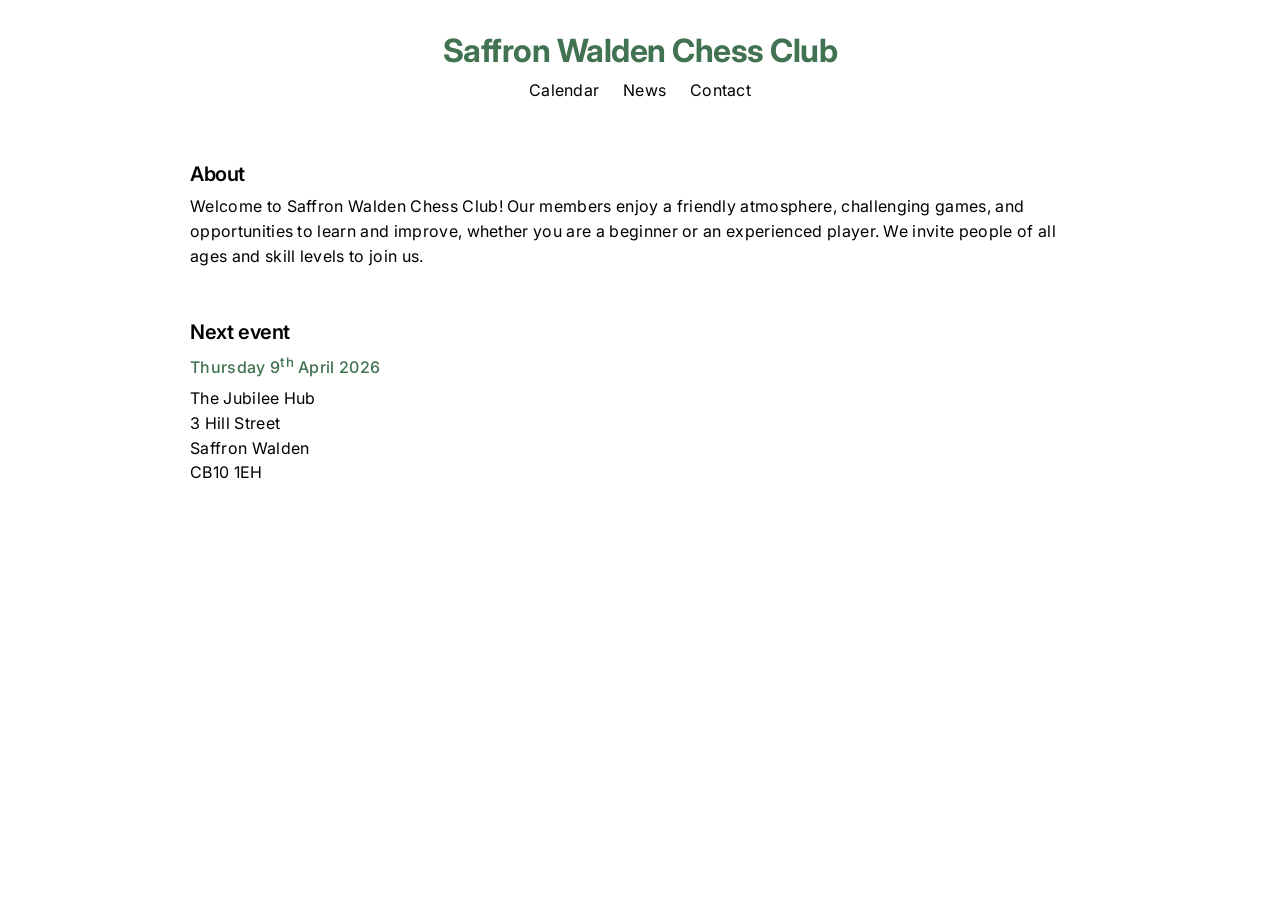
==== index.html @ 56b30ce4 "Add index.html and calendar.html" ====
<!DOCTYPE html>
<html lang="en">
<head>
<meta charset="UTF-8">
<meta name="viewport" content="width=device-width, initial-scale=1.0">
<title>Saffron Walden Chess Club</title>
<meta name="description" content="Saffron Walden Chess Club – Join us for friendly chess games, tournaments, and learning opportunities for all skill levels.">

<link href="https://fonts.googleapis.com/css2?family=Inter:wght@400;500;600;700&display=swap" rel="stylesheet">

<style>
:root {
  --grey-hover: #5c5c5c;
  --logotype-green: #417251;
}

/* Base styles */
body {
  font-family: 'Inter', system-ui, -apple-system, sans-serif;
  margin: 0;
  background-color: #fff;
  color: #000;
  line-height: 1.55;
  letter-spacing: 0.02em;
  font-size: 16px;
}

a { 
  color: inherit; 
  text-decoration: none; 
}

a:hover, a:focus {
  color: var(--grey-hover);
  text-decoration: underline;
  outline: none;
}

a:focus {
  outline: 2px solid var(--logotype-green);
  outline-offset: 2px;
}

/* Header */
header {
  padding: 2rem 2rem 1.5rem;
  background: #fff;
}

.header-inner {
  display: flex;
  flex-direction: column;
  align-items: center;
  gap: 0.5rem;
}

/* Logotype */
header h1 {
  font-size: 2rem;
  font-weight: 700;
  line-height: 1.2;
  color: var(--logotype-green);
  margin: 0;
  letter-spacing: -0.015em;
}

/* Navigation */
nav {
  display: flex;
  gap: 1.5rem;
}

nav a {
  font-weight: 400;
  font-size: 1rem;
  letter-spacing: 0.015em;
  transition: color 0.3s ease;
}

/* Sticky header on desktop */
@media (min-width: 601px) {
  header {
    position: sticky;
    top: 0;
    z-index: 1000;
  }
}

/* Main content */
main {
  max-width: 900px;
  margin: 2rem auto 3rem;
  padding: 0 2rem;
}

section {
  margin-bottom: 3rem;
}

/* Subheadings */
h2 {
  font-size: 1.25rem;
  font-weight: 600;
  letter-spacing: -0.02em;
  text-transform: lowercase;
  margin-top: 0;
  margin-bottom: 0.25rem;
}

h2::first-letter {
  text-transform: uppercase;
}

section p {
  margin-top: 0;
  margin-bottom: 1.2rem;
  font-weight: 400;
  font-size: 1rem;
  line-height: 1.55;
}

/* Event details grid */
.event-details {
  display: grid;
  grid-template-columns: 1fr 1fr;
  gap: 2rem;
  align-items: start;
}

.event-details iframe {
  width: 100%;
  height: 300px;
  border: 0;
  border-radius: 8px;
  display: block;
  margin: 0;
  vertical-align: top;
}

/* Event date link and address spacing */
.event-date {
  margin-bottom: 0.4rem;
}

.event-date a {
  color: var(--logotype-green);
  font-weight: 500; /* slightly heavier for visibility */
  text-decoration: none;
}

.event-date a:hover,
.event-date a:focus {
  text-decoration: underline;
}

.event-address {
  margin: 0;
}

/* Responsive adjustments */
@media (max-width: 600px) {
  header h1 { font-size: 1.5rem; }
  h2 { font-size: 1.1rem; }
  main { padding: 0 1rem; }
  .event-details {
    grid-template-columns: 1fr;
    gap: 1.5rem;
  }
  .event-details iframe {
    height: 200px;
  }
  header {
    padding: 1.5rem 1rem 1rem;
  }
}

html {
  scroll-behavior: smooth;
}
</style>
</head>
<body>

<header>
  <div class="header-inner">
    <h1><a href="#">Saffron Walden Chess Club</a></h1>
    <nav aria-label="Main navigation">
      <a href="#calendar">Calendar</a>
      <a href="#news">News</a>
      <a href="#contact">Contact</a>
    </nav>
  </div>
</header>

<main>
  <section id="about">
    <h2>About</h2>
    <p>Welcome to Saffron Walden Chess Club! Our members enjoy a friendly atmosphere, challenging games, and opportunities to learn and improve, whether you are a beginner or an experienced player. We invite people of all ages and skill levels to join us.</p>
  </section>

  <section id="calendar">
    <h2>Next event</h2>
    <div class="event-details">
      <div>
        <p class="event-date"><a href="#">Thursday 9<sup>th</sup> April 2026</a></p>
        <p class="event-address">
          The Jubilee Hub<br>
          3 Hill Street<br>
          Saffron Walden<br>
          CB10 1EH
        </p>
      </div>
      <div>
        <iframe
          src="https://www.google.com/maps?q=The+Jubilee+Hub,+3+Hill+Street,+Saffron+Walden&output=embed">
        </iframe>
      </div>
    </div>
  </section>
</main>

</body>
</html>
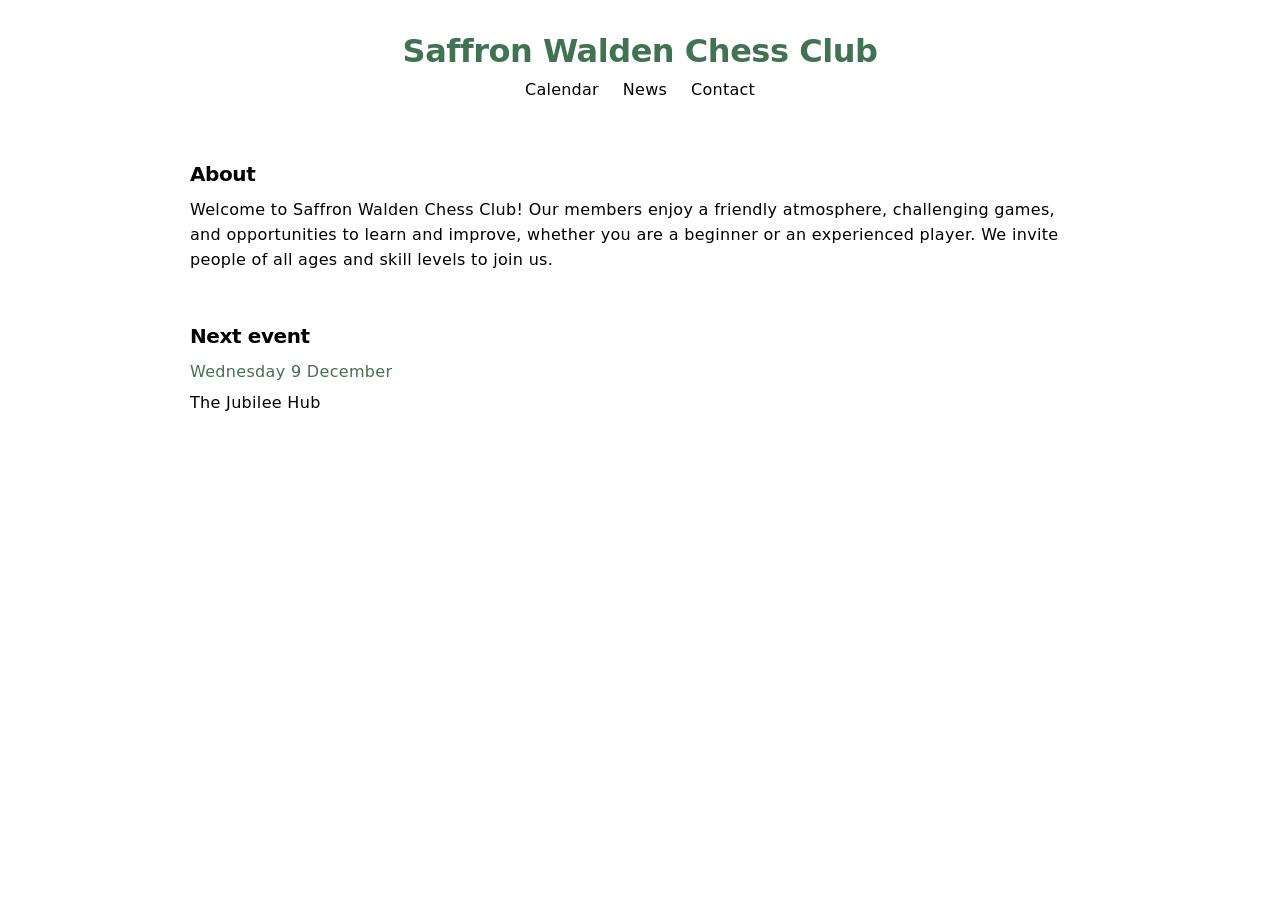
==== commit b803efef: "Refactor: manage content via text files, shared JS, new pages" ====
--- a/index.html
+++ b/index.html
@@ -4,219 +4,30 @@
 <meta charset="UTF-8">
 <meta name="viewport" content="width=device-width, initial-scale=1.0">
 <title>Saffron Walden Chess Club</title>
-<meta name="description" content="Saffron Walden Chess Club – Join us for friendly chess games, tournaments, and learning opportunities for all skill levels.">
 
-<link href="https://fonts.googleapis.com/css2?family=Inter:wght@400;500;600;700&display=swap" rel="stylesheet">
+<link rel="stylesheet" href="css/styles.css">
+<script defer src="js/main.js"></script>
+</head>
 
-<style>
-:root {
-  --grey-hover: #5c5c5c;
-  --logotype-green: #417251;
-}
-
-/* Base styles */
-body {
-  font-family: 'Inter', system-ui, -apple-system, sans-serif;
-  margin: 0;
-  background-color: #fff;
-  color: #000;
-  line-height: 1.55;
-  letter-spacing: 0.02em;
-  font-size: 16px;
-}
-
-a { 
-  color: inherit; 
-  text-decoration: none; 
-}
-
-a:hover, a:focus {
-  color: var(--grey-hover);
-  text-decoration: underline;
-  outline: none;
-}
-
-a:focus {
-  outline: 2px solid var(--logotype-green);
-  outline-offset: 2px;
-}
-
-/* Header */
-header {
-  padding: 2rem 2rem 1.5rem;
-  background: #fff;
-}
-
-.header-inner {
-  display: flex;
-  flex-direction: column;
-  align-items: center;
-  gap: 0.5rem;
-}
-
-/* Logotype */
-header h1 {
-  font-size: 2rem;
-  font-weight: 700;
-  line-height: 1.2;
-  color: var(--logotype-green);
-  margin: 0;
-  letter-spacing: -0.015em;
-}
-
-/* Navigation */
-nav {
-  display: flex;
-  gap: 1.5rem;
-}
-
-nav a {
-  font-weight: 400;
-  font-size: 1rem;
-  letter-spacing: 0.015em;
-  transition: color 0.3s ease;
-}
-
-/* Sticky header on desktop */
-@media (min-width: 601px) {
-  header {
-    position: sticky;
-    top: 0;
-    z-index: 1000;
-  }
-}
-
-/* Main content */
-main {
-  max-width: 900px;
-  margin: 2rem auto 3rem;
-  padding: 0 2rem;
-}
-
-section {
-  margin-bottom: 3rem;
-}
-
-/* Subheadings */
-h2 {
-  font-size: 1.25rem;
-  font-weight: 600;
-  letter-spacing: -0.02em;
-  text-transform: lowercase;
-  margin-top: 0;
-  margin-bottom: 0.25rem;
-}
-
-h2::first-letter {
-  text-transform: uppercase;
-}
-
-section p {
-  margin-top: 0;
-  margin-bottom: 1.2rem;
-  font-weight: 400;
-  font-size: 1rem;
-  line-height: 1.55;
-}
-
-/* Event details grid */
-.event-details {
-  display: grid;
-  grid-template-columns: 1fr 1fr;
-  gap: 2rem;
-  align-items: start;
-}
-
-.event-details iframe {
-  width: 100%;
-  height: 300px;
-  border: 0;
-  border-radius: 8px;
-  display: block;
-  margin: 0;
-  vertical-align: top;
-}
-
-/* Event date link and address spacing */
-.event-date {
-  margin-bottom: 0.4rem;
-}
-
-.event-date a {
-  color: var(--logotype-green);
-  font-weight: 500; /* slightly heavier for visibility */
-  text-decoration: none;
-}
-
-.event-date a:hover,
-.event-date a:focus {
-  text-decoration: underline;
-}
-
-.event-address {
-  margin: 0;
-}
-
-/* Responsive adjustments */
-@media (max-width: 600px) {
-  header h1 { font-size: 1.5rem; }
-  h2 { font-size: 1.1rem; }
-  main { padding: 0 1rem; }
-  .event-details {
-    grid-template-columns: 1fr;
-    gap: 1.5rem;
-  }
-  .event-details iframe {
-    height: 200px;
-  }
-  header {
-    padding: 1.5rem 1rem 1rem;
-  }
-}
-
-html {
-  scroll-behavior: smooth;
-}
-</style>
-</head>
 <body>
 
-<header>
-  <div class="header-inner">
-    <h1><a href="#">Saffron Walden Chess Club</a></h1>
-    <nav aria-label="Main navigation">
-      <a href="#calendar">Calendar</a>
-      <a href="#news">News</a>
-      <a href="#contact">Contact</a>
-    </nav>
-  </div>
-</header>
+<div id="header"></div>
 
 <main>
-  <section id="about">
+
+  <section>
     <h2>About</h2>
-    <p>Welcome to Saffron Walden Chess Club! Our members enjoy a friendly atmosphere, challenging games, and opportunities to learn and improve, whether you are a beginner or an experienced player. We invite people of all ages and skill levels to join us.</p>
+    <div id="about-container"></div>
   </section>
 
-  <section id="calendar">
+  <section>
     <h2>Next event</h2>
-    <div class="event-details">
-      <div>
-        <p class="event-date"><a href="#">Thursday 9<sup>th</sup> April 2026</a></p>
-        <p class="event-address">
-          The Jubilee Hub<br>
-          3 Hill Street<br>
-          Saffron Walden<br>
-          CB10 1EH
-        </p>
-      </div>
-      <div>
-        <iframe
-          src="https://www.google.com/maps?q=The+Jubilee+Hub,+3+Hill+Street,+Saffron+Walden&output=embed">
-        </iframe>
-      </div>
-    </div>
+    <p class="event-date">
+      <a id="next-event-link" href="calendar.html"></a>
+    </p>
+    <p id="next-event-location"></p>
   </section>
+
 </main>
 
 </body>
--- a/css/styles.css
+++ b/css/styles.css
@@ -0,0 +1,197 @@
+:root {
+  --grey-hover: #5c5c5c;
+  --logotype-green: #417251;
+}
+
+/* Base styles */
+body {
+  font-family: 'Inter', system-ui, -apple-system, sans-serif;
+  margin: 0;
+  background-color: #fff;
+  color: #000;
+  line-height: 1.55;
+  letter-spacing: 0.02em;
+  font-size: 16px;
+}
+
+a {
+  color: inherit;
+  text-decoration: none;
+}
+
+a:hover,
+a:focus {
+  color: var(--grey-hover);
+  text-decoration: underline;
+  outline: none;
+}
+
+a:focus {
+  outline: 2px solid var(--logotype-green);
+  outline-offset: 2px;
+}
+
+/* Header */
+header {
+  padding: 2rem 2rem 1.5rem;
+  background: #fff;
+}
+
+.header-inner {
+  display: flex;
+  flex-direction: column;
+  align-items: center;
+  gap: 0.5rem;
+}
+
+/* Logotype */
+header h1 {
+  font-size: 2rem;
+  font-weight: 700;
+  line-height: 1.2;
+  color: var(--logotype-green);
+  margin: 0;
+  letter-spacing: -0.015em;
+}
+
+/* Navigation */
+nav {
+  display: flex;
+  gap: 1.5rem;
+}
+
+nav a {
+  font-weight: 400;
+  font-size: 1rem;
+  letter-spacing: 0.015em;
+  transition: color 0.3s ease;
+}
+
+/* Sticky header on desktop */
+@media (min-width: 601px) {
+  header {
+    position: sticky;
+    top: 0;
+    z-index: 1000;
+  }
+}
+
+/* Main content */
+main {
+  max-width: 900px;
+  margin: 2rem auto 3rem;
+  padding: 0 2rem;
+}
+
+section {
+  margin-bottom: 3rem;
+}
+
+/* Headings */
+h2 {
+  font-size: 1.25rem;
+  font-weight: 600;
+  letter-spacing: -0.02em;
+  text-transform: lowercase;
+  margin-top: 0;
+  margin-bottom: 0.5rem;
+}
+
+h2::first-letter {
+  text-transform: uppercase;
+}
+
+h3 {
+  font-size: 1.05rem;
+  font-weight: 600;
+  margin-bottom: 0.25rem;
+  margin-top: 1.5rem;
+}
+
+/* Paragraphs */
+p {
+  margin-top: 0;
+  margin-bottom: 1.2rem;
+  font-weight: 400;
+  font-size: 1rem;
+  line-height: 1.55;
+}
+
+/* Event (homepage) */
+.event-date {
+  margin-bottom: 0.4rem;
+}
+
+.event-date a {
+  color: var(--logotype-green);
+  font-weight: 500;
+  text-decoration: none;
+}
+
+.event-date a:hover,
+.event-date a:focus {
+  text-decoration: underline;
+}
+
+/* Calendar table */
+.calendar-table {
+  width: 100%;
+  border-collapse: collapse;
+}
+
+.calendar-table td {
+  padding: 0.5rem 0;
+  vertical-align: top;
+}
+
+.calendar-table td:nth-child(1) {
+  width: 33%;
+}
+
+.calendar-table td:nth-child(2),
+.calendar-table td:nth-child(3) {
+  padding-left: 0.5rem;
+}
+
+/* News spacing */
+#news-container > div {
+  margin-bottom: 2rem;
+}
+
+/* Contact spacing */
+#contact-container p {
+  margin-bottom: 0.8rem;
+}
+
+/* Responsive */
+@media (max-width: 600px) {
+  header {
+    padding: 1.5rem 1rem 1rem;
+  }
+
+  header h1 {
+    font-size: 1.5rem;
+  }
+
+  h2 {
+    font-size: 1.1rem;
+  }
+
+  main {
+    padding: 0 1rem;
+  }
+
+  .calendar-table td {
+    padding: 0.4rem 0;
+  }
+
+  .calendar-table td:nth-child(2),
+  .calendar-table td:nth-child(3) {
+    padding-left: 0.25rem;
+  }
+}
+
+/* Smooth scrolling */
+html {
+  scroll-behavior: smooth;
+}
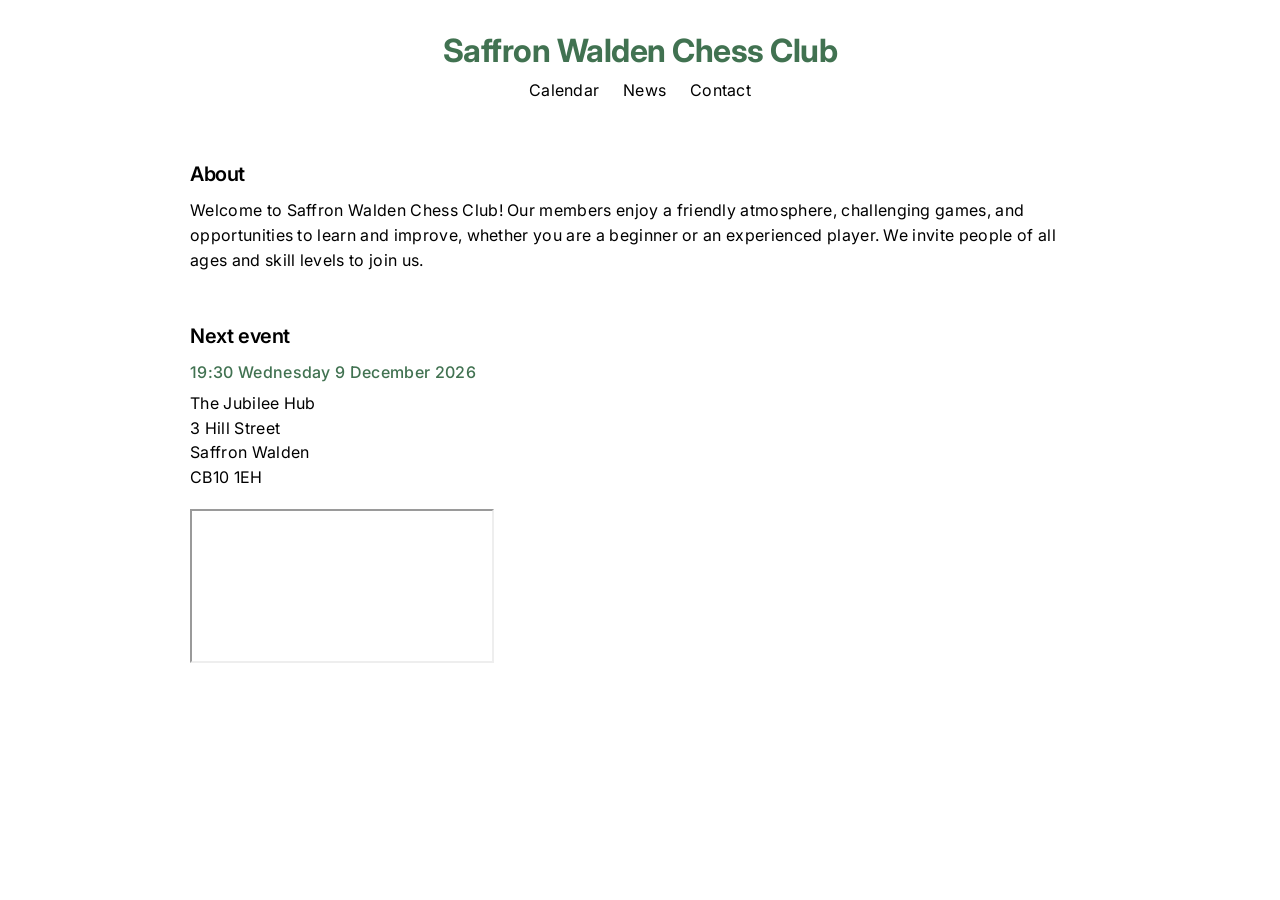
==== commit f04dfcdd: "Refactor for configurable location per event and improve contact page" ====
--- a/index.html
+++ b/index.html
@@ -4,31 +4,37 @@
 <meta charset="UTF-8">
 <meta name="viewport" content="width=device-width, initial-scale=1.0">
 <title>Saffron Walden Chess Club</title>
-
+<meta name="description" content="Saffron Walden Chess Club – Join us for friendly chess games, tournaments, and learning opportunities for all skill levels.">
+<link href="https://fonts.googleapis.com/css2?family=Inter:wght@400;500;600;700&display=swap" rel="stylesheet">
 <link rel="stylesheet" href="css/styles.css">
-<script defer src="js/main.js"></script>
 </head>
-
 <body>
 
-<div id="header"></div>
+<header>
+  <div class="header-inner">
+    <h1><a href="#">Saffron Walden Chess Club</a></h1>
+    <nav aria-label="Main navigation">
+      <a href="calendar.html">Calendar</a>
+      <a href="news.html">News</a>
+      <a href="contact.html">Contact</a>
+    </nav>
+  </div>
+</header>
 
 <main>
-
-  <section>
+  <section id="about">
     <h2>About</h2>
-    <div id="about-container"></div>
+    <p>Loading...</p>
   </section>
 
-  <section>
+  <section id="calendar">
     <h2>Next event</h2>
-    <p class="event-date">
-      <a id="next-event-link" href="calendar.html"></a>
-    </p>
-    <p id="next-event-location"></p>
+    <div class="event-details">
+      <!-- JS will populate next event including location address and map -->
+    </div>
   </section>
-
 </main>
 
+<script src="js/index.js"></script>
 </body>
 </html>
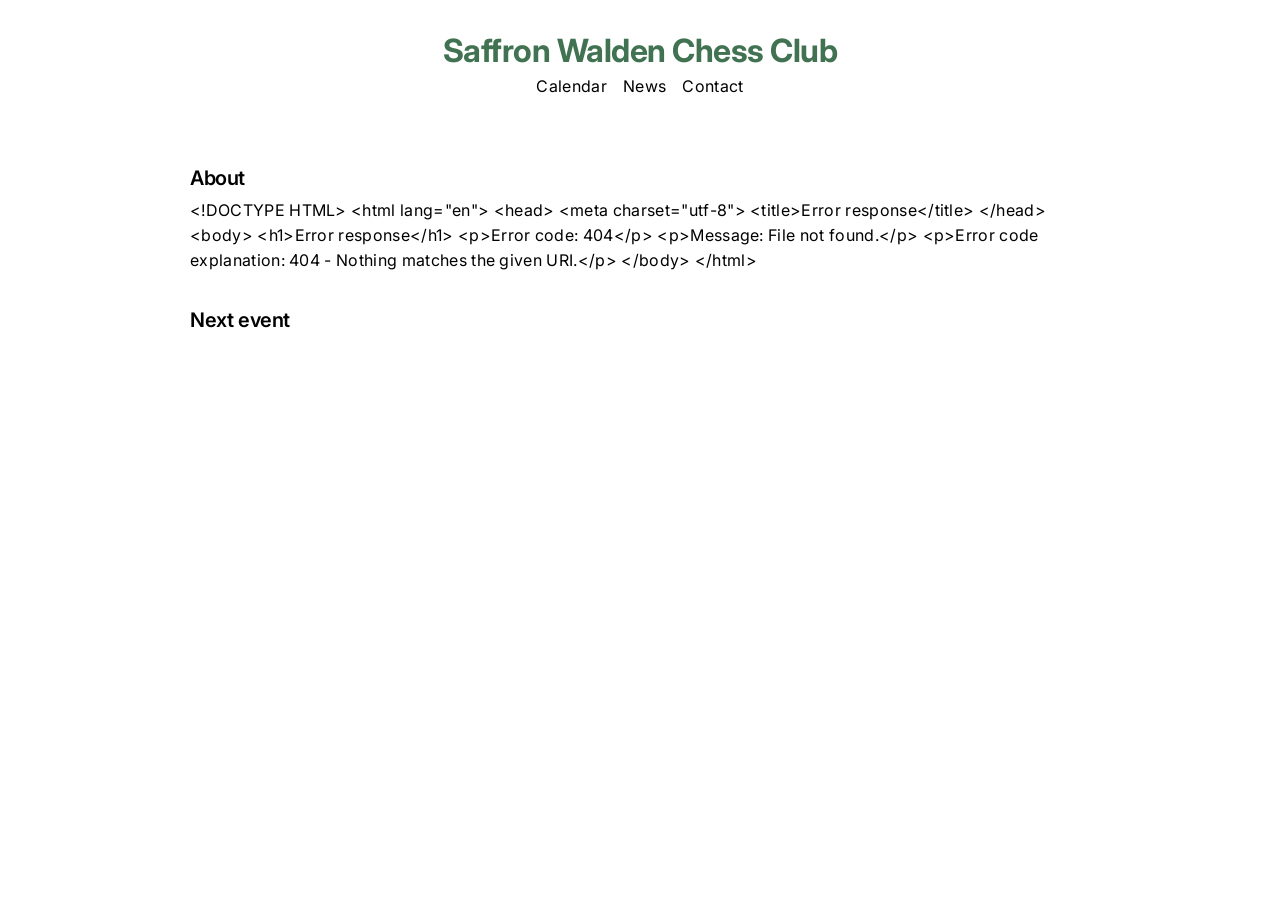
==== commit 5dc7009f: "Bug fixes" ====
--- a/index.html
+++ b/index.html
@@ -10,17 +10,6 @@
 </head>
 <body>
 
-<header>
-  <div class="header-inner">
-    <h1><a href="#">Saffron Walden Chess Club</a></h1>
-    <nav aria-label="Main navigation">
-      <a href="calendar.html">Calendar</a>
-      <a href="news.html">News</a>
-      <a href="contact.html">Contact</a>
-    </nav>
-  </div>
-</header>
-
 <main>
   <section id="about">
     <h2>About</h2>
@@ -29,12 +18,16 @@
 
   <section id="calendar">
     <h2>Next event</h2>
-    <div class="event-details">
-      <!-- JS will populate next event including location address and map -->
-    </div>
+    <div id="next-event"></div>
   </section>
 </main>
 
+<script src="js/header.js"></script>
+<script src="js/calendar.js"></script>
 <script src="js/index.js"></script>
+<script>
+  loadNextEvent('next-event');
+</script>
+
 </body>
 </html>
--- a/css/styles.css
+++ b/css/styles.css
@@ -1,9 +1,22 @@
+/* -------------------- VARIABLES -------------------- */
 :root {
   --grey-hover: #5c5c5c;
   --logotype-green: #417251;
-}
-
-/* Base styles */
+
+  /* spacing */
+  --space-xs: 0.25rem;
+  --space-sm: 0.5rem;
+  --space-md: 1rem;
+  --space-lg: 2rem;
+
+  /* font sizes */
+  --font-base: 16px;
+  --font-h1: 2rem;
+  --font-h2: 1.25rem;
+  --font-h3: 1.05rem;
+}
+
+/* -------------------- BASE -------------------- */
 body {
   font-family: 'Inter', system-ui, -apple-system, sans-serif;
   margin: 0;
@@ -11,12 +24,13 @@
   color: #000;
   line-height: 1.55;
   letter-spacing: 0.02em;
-  font-size: 16px;
+  font-size: var(--font-base);
 }
 
 a {
   color: inherit;
   text-decoration: none;
+  transition: color 0.3s ease;
 }
 
 a:hover,
@@ -31,9 +45,9 @@
   outline-offset: 2px;
 }
 
-/* Header */
+/* -------------------- HEADER -------------------- */
 header {
-  padding: 2rem 2rem 1.5rem;
+  padding: var(--space-lg);
   background: #fff;
 }
 
@@ -41,12 +55,11 @@
   display: flex;
   flex-direction: column;
   align-items: center;
-  gap: 0.5rem;
-}
-
-/* Logotype */
+  gap: var(--space-xs);
+}
+
 header h1 {
-  font-size: 2rem;
+  font-size: var(--font-h1);
   font-weight: 700;
   line-height: 1.2;
   color: var(--logotype-green);
@@ -54,47 +67,79 @@
   letter-spacing: -0.015em;
 }
 
-/* Navigation */
 nav {
   display: flex;
-  gap: 1.5rem;
-}
-
-nav a {
-  font-weight: 400;
-  font-size: 1rem;
-  letter-spacing: 0.015em;
-  transition: color 0.3s ease;
-}
-
-/* Sticky header on desktop */
+  gap: var(--space-md);
+  flex-wrap: wrap;
+}
+
+/* Sticky header */
 @media (min-width: 601px) {
   header {
     position: sticky;
     top: 0;
     z-index: 1000;
   }
-}
-
-/* Main content */
+  .burger {
+    display: none;
+  }
+}
+
+@media (max-width: 600px) {
+  header {
+    padding: var(--space-md) var(--space-sm) var(--space-sm);
+  }
+  header h1 {
+    font-size: 1.5rem;
+  }
+  .burger {
+    display: block;
+    position: sticky;
+    top: 0;
+    background: #fff;
+    z-index: 1000;
+    border: none;
+    padding: var(--space-xs) var(--space-sm);
+    cursor: pointer;
+  }
+  .burger span {
+    display: block;
+    width: 25px;
+    height: 3px;
+    background-color: var(--logotype-green);
+    margin: 5px 0;
+  }
+  .main-nav {
+    display: none;
+    flex-direction: column;
+    background: #fff;
+    width: 100%;
+    padding: var(--space-md) 0;
+  }
+  .main-nav.active {
+    display: flex;
+  }
+}
+
+/* -------------------- MAIN -------------------- */
 main {
   max-width: 900px;
-  margin: 2rem auto 3rem;
-  padding: 0 2rem;
+  margin: var(--space-lg) auto var(--space-lg);
+  padding: 0 var(--space-lg);
 }
 
 section {
-  margin-bottom: 3rem;
+  margin-bottom: var(--space-lg);
 }
 
 /* Headings */
 h2 {
-  font-size: 1.25rem;
+  font-size: var(--font-h2);
   font-weight: 600;
   letter-spacing: -0.02em;
   text-transform: lowercase;
   margin-top: 0;
-  margin-bottom: 0.5rem;
+  margin-bottom: var(--space-xs);
 }
 
 h2::first-letter {
@@ -102,24 +147,43 @@
 }
 
 h3 {
-  font-size: 1.05rem;
+  font-size: var(--font-h3);
   font-weight: 600;
-  margin-bottom: 0.25rem;
-  margin-top: 1.5rem;
+  margin: var(--space-md) 0 var(--space-xs) 0;
 }
 
 /* Paragraphs */
 p {
-  margin-top: 0;
-  margin-bottom: 1.2rem;
+  margin: 0 0 var(--space-sm) 0;
   font-weight: 400;
   font-size: 1rem;
-  line-height: 1.55;
-}
-
-/* Event (homepage) */
-.event-date {
-  margin-bottom: 0.4rem;
+}
+
+/* -------------------- CALENDAR & EVENTS -------------------- */
+.calendar-table {
+  width: 100%;
+  border-collapse: collapse;
+}
+
+.calendar-table td {
+  padding: var(--space-xs) 0;
+  vertical-align: top;
+}
+
+.calendar-table td:nth-child(1) {
+  width: 33%;
+}
+
+.calendar-table td:nth-child(2),
+.calendar-table td:nth-child(3) {
+  padding-left: var(--space-xs);
+}
+
+/* Homepage next event / event-details */
+.event-details {
+  display: flex;
+  flex-direction: column;
+  gap: var(--space-sm);
 }
 
 .event-date a {
@@ -128,66 +192,14 @@
   text-decoration: none;
 }
 
-.event-date a:hover,
-.event-date a:focus {
-  text-decoration: underline;
-}
-
-/* Calendar table */
-.calendar-table {
-  width: 100%;
-  border-collapse: collapse;
-}
-
-.calendar-table td {
-  padding: 0.5rem 0;
-  vertical-align: top;
-}
-
-.calendar-table td:nth-child(1) {
-  width: 33%;
-}
-
-.calendar-table td:nth-child(2),
-.calendar-table td:nth-child(3) {
-  padding-left: 0.5rem;
-}
-
-/* News spacing */
-#news-container > div {
-  margin-bottom: 2rem;
-}
-
-/* Contact spacing */
-#contact-container p {
-  margin-bottom: 0.8rem;
-}
-
-/* Responsive */
+/* Responsive tweaks */
 @media (max-width: 600px) {
-  header {
-    padding: 1.5rem 1rem 1rem;
-  }
-
-  header h1 {
-    font-size: 1.5rem;
-  }
-
-  h2 {
-    font-size: 1.1rem;
-  }
-
   main {
-    padding: 0 1rem;
-  }
-
-  .calendar-table td {
-    padding: 0.4rem 0;
-  }
-
+    padding: 0 var(--space-sm);
+  }
   .calendar-table td:nth-child(2),
   .calendar-table td:nth-child(3) {
-    padding-left: 0.25rem;
+    padding-left: var(--space-xs);
   }
 }
 
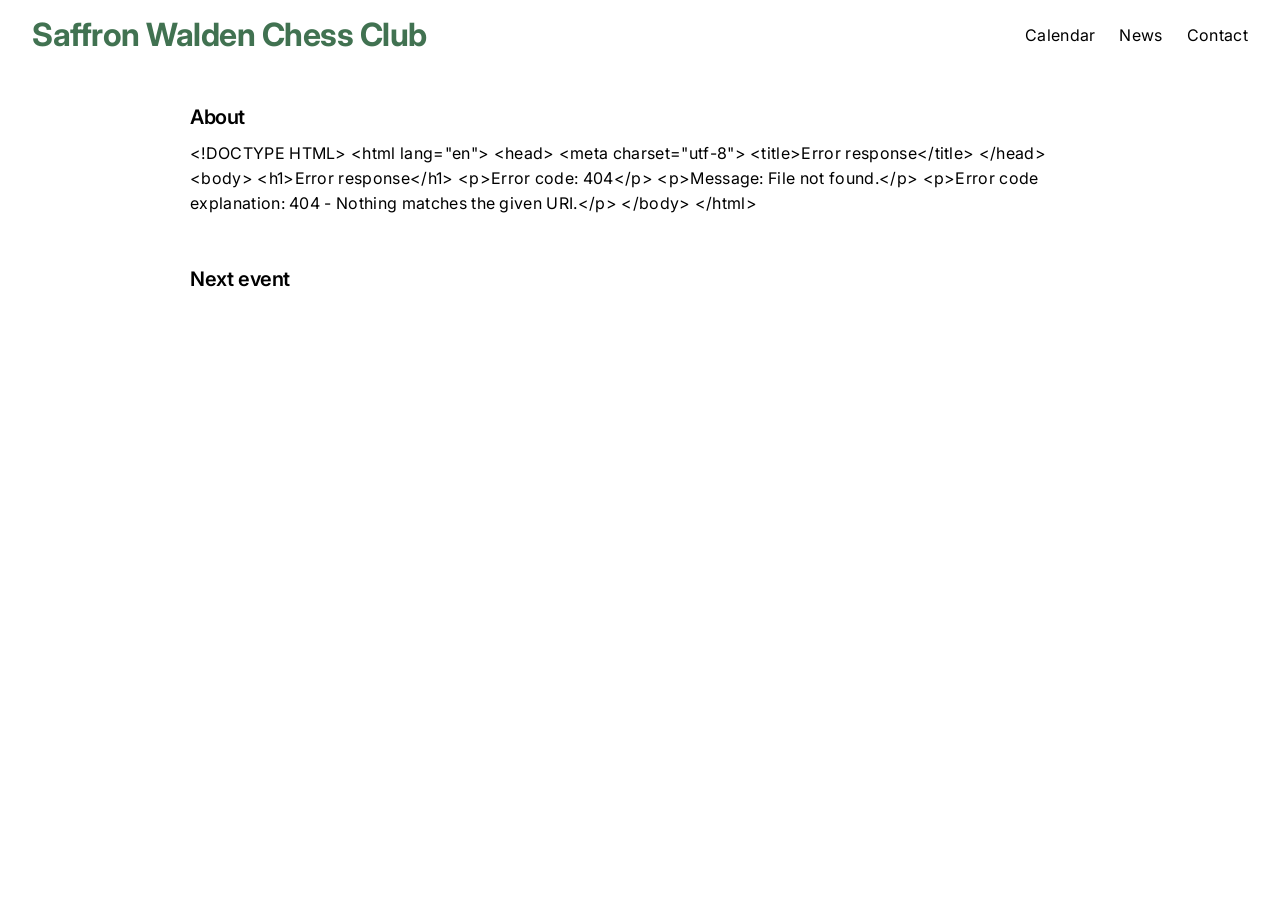
==== commit bd6be3a6: "Mobile burger menu" ====
--- a/index.html
+++ b/index.html
@@ -10,6 +10,9 @@
 </head>
 <body>
 
+<!-- Dynamic header -->
+<div id="header-container"></div>
+
 <main>
   <section id="about">
     <h2>About</h2>
@@ -18,16 +21,13 @@
 
   <section id="calendar">
     <h2>Next event</h2>
-    <div id="next-event"></div>
+    <div class="event-details">
+      <!-- JS will populate next event including location address and map -->
+    </div>
   </section>
 </main>
 
-<script src="js/header.js"></script>
-<script src="js/calendar.js"></script>
-<script src="js/index.js"></script>
-<script>
-  loadNextEvent('next-event');
-</script>
-
+<script src="js/header.js" defer></script>
+<script src="js/index.js" defer></script>
 </body>
 </html>
--- a/css/styles.css
+++ b/css/styles.css
@@ -1,22 +1,9 @@
-/* -------------------- VARIABLES -------------------- */
 :root {
   --grey-hover: #5c5c5c;
   --logotype-green: #417251;
-
-  /* spacing */
-  --space-xs: 0.25rem;
-  --space-sm: 0.5rem;
-  --space-md: 1rem;
-  --space-lg: 2rem;
-
-  /* font sizes */
-  --font-base: 16px;
-  --font-h1: 2rem;
-  --font-h2: 1.25rem;
-  --font-h3: 1.05rem;
-}
-
-/* -------------------- BASE -------------------- */
+}
+
+/* Base styles */
 body {
   font-family: 'Inter', system-ui, -apple-system, sans-serif;
   margin: 0;
@@ -24,13 +11,12 @@
   color: #000;
   line-height: 1.55;
   letter-spacing: 0.02em;
-  font-size: var(--font-base);
+  font-size: 16px;
 }
 
 a {
   color: inherit;
   text-decoration: none;
-  transition: color 0.3s ease;
 }
 
 a:hover,
@@ -45,21 +31,24 @@
   outline-offset: 2px;
 }
 
-/* -------------------- HEADER -------------------- */
+/* Header */
 header {
-  padding: var(--space-lg);
+  position: sticky;
+  top: 0;
+  z-index: 1000;
   background: #fff;
+  padding: 1rem 2rem;
 }
 
 .header-inner {
   display: flex;
-  flex-direction: column;
+  justify-content: space-between;
   align-items: center;
-  gap: var(--space-xs);
-}
-
+}
+
+/* Logotype */
 header h1 {
-  font-size: var(--font-h1);
+  font-size: 2rem;
   font-weight: 700;
   line-height: 1.2;
   color: var(--logotype-green);
@@ -67,79 +56,92 @@
   letter-spacing: -0.015em;
 }
 
-nav {
+/* Burger button */
+.burger {
+  display: none;
+  flex-direction: column;
+  justify-content: space-between;
+  width: 28px;
+  height: 20px;
+  background: transparent;
+  border: none;
+  cursor: pointer;
+  padding: 0;
+  z-index: 1001;
+}
+
+.burger span {
+  display: block;
+  height: 2px;
+  background-color: var(--logotype-green);
+  border-radius: 1px;
+}
+
+/* Navigation */
+.main-nav {
   display: flex;
-  gap: var(--space-md);
-  flex-wrap: wrap;
-}
-
-/* Sticky header */
-@media (min-width: 601px) {
-  header {
-    position: sticky;
-    top: 0;
-    z-index: 1000;
-  }
+  gap: 1.5rem;
+}
+
+/* Mobile responsive */
+@media (max-width: 600px) {
   .burger {
-    display: none;
-  }
-}
-
-@media (max-width: 600px) {
-  header {
-    padding: var(--space-md) var(--space-sm) var(--space-sm);
-  }
-  header h1 {
-    font-size: 1.5rem;
-  }
-  .burger {
-    display: block;
-    position: sticky;
-    top: 0;
-    background: #fff;
-    z-index: 1000;
-    border: none;
-    padding: var(--space-xs) var(--space-sm);
-    cursor: pointer;
-  }
-  .burger span {
-    display: block;
-    width: 25px;
-    height: 3px;
-    background-color: var(--logotype-green);
-    margin: 5px 0;
-  }
+    display: flex;
+  }
+
   .main-nav {
     display: none;
     flex-direction: column;
+    position: absolute;
+    top: 100%;
+    right: 0;
+    width: 100%;
     background: #fff;
-    width: 100%;
-    padding: var(--space-md) 0;
-  }
+    padding: 1rem 2rem;
+    box-shadow: 0 2px 5px rgba(0,0,0,0.1);
+  }
+
   .main-nav.active {
     display: flex;
   }
-}
-
-/* -------------------- MAIN -------------------- */
+
+  header h1 {
+    font-size: 1.5rem;
+  }
+
+  main {
+    padding: 0 1rem;
+  }
+
+  .calendar-table td {
+    padding: 0.4rem 0;
+  }
+
+  .calendar-table td:nth-child(2),
+  .calendar-table td:nth-child(3) {
+    padding-left: 0.25rem;
+  }
+}
+
+/* Main content */
 main {
   max-width: 900px;
-  margin: var(--space-lg) auto var(--space-lg);
-  padding: 0 var(--space-lg);
+  margin: 2rem auto 3rem;
+  padding: 0 2rem;
 }
 
 section {
-  margin-bottom: var(--space-lg);
+  margin-bottom: 3rem;
 }
 
 /* Headings */
 h2 {
-  font-size: var(--font-h2);
+  font-size: 1.25rem;
   font-weight: 600;
   letter-spacing: -0.02em;
   text-transform: lowercase;
   margin-top: 0;
-  margin-bottom: var(--space-xs);
+  margin-bottom: 0.5rem;
 }
 
 h2::first-letter {
@@ -147,26 +149,29 @@
 }
 
 h3 {
-  font-size: var(--font-h3);
+  font-size: 1.05rem;
   font-weight: 600;
-  margin: var(--space-md) 0 var(--space-xs) 0;
+  margin-bottom: 0.25rem;
+  margin-top: 1.5rem;
 }
 
 /* Paragraphs */
 p {
-  margin: 0 0 var(--space-sm) 0;
+  margin-top: 0;
+  margin-bottom: 1.2rem;
   font-weight: 400;
   font-size: 1rem;
-}
-
-/* -------------------- CALENDAR & EVENTS -------------------- */
+  line-height: 1.55;
+}
+
+/* Calendar table */
 .calendar-table {
   width: 100%;
   border-collapse: collapse;
 }
 
 .calendar-table td {
-  padding: var(--space-xs) 0;
+  padding: 0.5rem 0;
   vertical-align: top;
 }
 
@@ -176,31 +181,17 @@
 
 .calendar-table td:nth-child(2),
 .calendar-table td:nth-child(3) {
-  padding-left: var(--space-xs);
-}
-
-/* Homepage next event / event-details */
-.event-details {
-  display: flex;
-  flex-direction: column;
-  gap: var(--space-sm);
-}
-
-.event-date a {
-  color: var(--logotype-green);
-  font-weight: 500;
-  text-decoration: none;
-}
-
-/* Responsive tweaks */
-@media (max-width: 600px) {
-  main {
-    padding: 0 var(--space-sm);
-  }
-  .calendar-table td:nth-child(2),
-  .calendar-table td:nth-child(3) {
-    padding-left: var(--space-xs);
-  }
+  padding-left: 0.5rem;
+}
+
+/* News spacing */
+#news-container > div {
+  margin-bottom: 2rem;
+}
+
+/* Contact spacing */
+#contact-container p {
+  margin-bottom: 0.8rem;
 }
 
 /* Smooth scrolling */
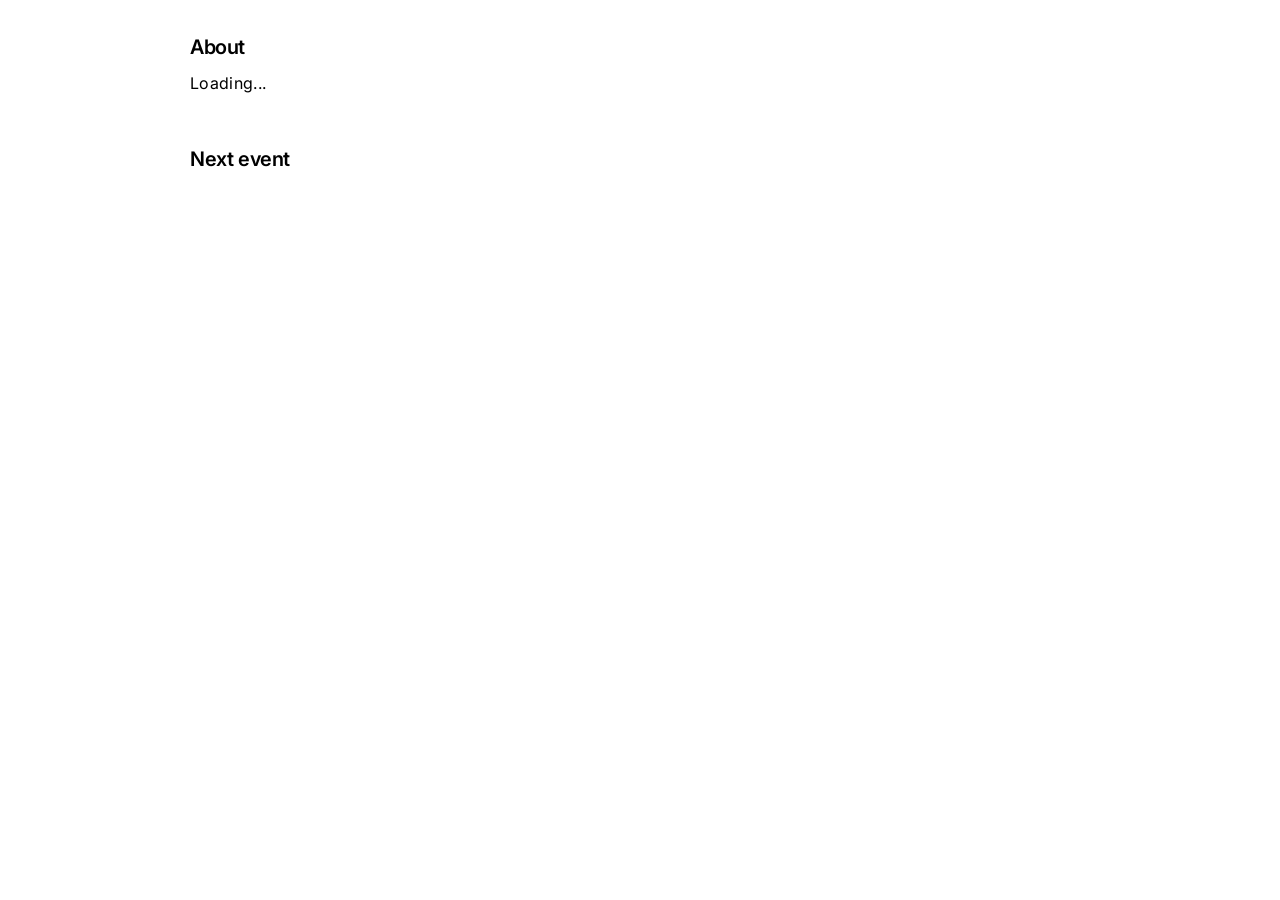
==== commit 4e7e201a: "Bug fix following burger" ====
--- a/index.html
+++ b/index.html
@@ -1,33 +1,81 @@
 <!DOCTYPE html>
 <html lang="en">
 <head>
-<meta charset="UTF-8">
-<meta name="viewport" content="width=device-width, initial-scale=1.0">
-<title>Saffron Walden Chess Club</title>
-<meta name="description" content="Saffron Walden Chess Club – Join us for friendly chess games, tournaments, and learning opportunities for all skill levels.">
-<link href="https://fonts.googleapis.com/css2?family=Inter:wght@400;500;600;700&display=swap" rel="stylesheet">
-<link rel="stylesheet" href="css/styles.css">
+  <meta charset="UTF-8" />
+  <meta name="viewport" content="width=device-width, initial-scale=1" />
+  <title>Saffron Walden Chess Club</title>
+  <meta name="description" content="Saffron Walden Chess Club – Join us for friendly chess games, tournaments, and learning opportunities for all skill levels." />
+  <link href="https://fonts.googleapis.com/css2?family=Inter:wght@400;500;600;700&display=swap" rel="stylesheet" />
+  <link rel="stylesheet" href="css/styles.css" />
 </head>
 <body>
 
-<!-- Dynamic header -->
-<div id="header-container"></div>
+  <div id="header-container"></div>
 
-<main>
-  <section id="about">
-    <h2>About</h2>
-    <p>Loading...</p>
-  </section>
+  <main>
+    <section id="about">
+      <h2>About</h2>
+      <p>Loading...</p>
+    </section>
 
-  <section id="calendar">
-    <h2>Next event</h2>
-    <div class="event-details">
-      <!-- JS will populate next event including location address and map -->
-    </div>
-  </section>
-</main>
+    <section id="calendar">
+      <h2>Next event</h2>
+      <div class="event-details"></div>
+    </section>
+  </main>
 
-<script src="js/header.js" defer></script>
-<script src="js/index.js" defer></script>
+  <script src="js/header.js" defer></script>
+  <script defer>
+    (async () => {
+      await window.loadHeader();
+      // Now run index.js logic after header is loaded
+      const resp = await fetch('content/about.txt');
+      const aboutText = await resp.text();
+      const aboutEl = document.querySelector('#about p');
+      if (aboutEl) aboutEl.textContent = aboutText;
+
+      const [eventsText, locationsText] = await Promise.all([
+        fetch('content/events.csv').then(r => r.text()),
+        fetch('content/locations.txt').then(r => r.text()),
+      ]);
+
+      const locations = {};
+      locationsText.split('\n').forEach(line => {
+        const [key, name, address, map_url] = line.split('|');
+        if (key) locations[key.trim()] = { name, address, map_url };
+      });
+
+      const today = new Date();
+      const events = eventsText.split('\n').slice(1).map(line => {
+        if (!line.trim()) return null;
+        const [date, time, location_key, note] = line.split(',');
+        return { date, time, location_key, note };
+      }).filter(e => e && new Date(e.date + "T00:00:00") >= today);
+
+      if (events.length === 0) return;
+
+      events.sort((a, b) => new Date(a.date) - new Date(b.date));
+      const nextEvent = events[0];
+      const location = locations[nextEvent.location_key];
+      const container = document.querySelector('#calendar .event-details');
+
+      if (container && location) {
+        container.innerHTML = `
+          <div>
+            <p class="event-date">
+              <a href="calendar.html">${nextEvent.time} ${new Date(nextEvent.date).toLocaleDateString('en-GB', { weekday:'long', day:'numeric', month:'long', year:'numeric' })}</a>
+            </p>
+            <p class="event-address">
+              ${location.name}<br>
+              ${location.address.replace(/, /g,'<br>')}
+            </p>
+          </div>
+          <div>
+            <iframe src="${location.map_url}&output=embed" loading="lazy" title="Map showing ${location.name}"></iframe>
+          </div>
+        `;
+      }
+    })();
+  </script>
 </body>
 </html>
--- a/css/styles.css
+++ b/css/styles.css
@@ -33,17 +33,18 @@
 
 /* Header */
 header {
-  position: sticky;
-  top: 0;
-  z-index: 1000;
   background: #fff;
-  padding: 1rem 2rem;
+  padding: 1.5rem 2rem 1rem;
+  box-shadow: 0 1px 3px rgb(0 0 0 / 0.1);
 }
 
 .header-inner {
+  max-width: 900px;
+  margin: 0 auto;
   display: flex;
+  align-items: center;
   justify-content: space-between;
-  align-items: center;
+  gap: 1rem;
 }
 
 /* Logotype */
@@ -54,72 +55,96 @@
   color: var(--logotype-green);
   margin: 0;
   letter-spacing: -0.015em;
-}
-
-/* Burger button */
+  white-space: nowrap;
+  overflow: hidden;
+  text-overflow: ellipsis;
+  flex-shrink: 1;
+}
+
+/* Navigation */
+nav.main-nav {
+  display: flex;
+  gap: 1.5rem;
+  font-weight: 400;
+  font-size: 1rem;
+  letter-spacing: 0.015em;
+}
+
+/* Sticky header on desktop */
+@media (min-width: 601px) {
+  header {
+    position: sticky;
+    top: 0;
+    z-index: 1000;
+  }
+}
+
+/* Burger menu button - hidden on desktop */
 .burger {
   display: none;
-  flex-direction: column;
-  justify-content: space-between;
-  width: 28px;
-  height: 20px;
-  background: transparent;
+  background: none;
   border: none;
   cursor: pointer;
   padding: 0;
+  width: 28px;
+  height: 24px;
+  flex-shrink: 0;
+  position: relative;
   z-index: 1001;
 }
 
 .burger span {
   display: block;
-  height: 2px;
+  width: 100%;
+  height: 3px;
   background-color: var(--logotype-green);
-  border-radius: 1px;
-}
-
-/* Navigation */
-.main-nav {
-  display: flex;
-  gap: 1.5rem;
-}
-
-/* Mobile responsive */
+  border-radius: 2px;
+  margin-bottom: 5px;
+  transition: background-color 0.3s ease;
+}
+
+.burger span:last-child {
+  margin-bottom: 0;
+}
+
+/* Mobile styles */
 @media (max-width: 600px) {
-  .burger {
-    display: flex;
-  }
-
-  .main-nav {
-    display: none;
-    flex-direction: column;
+  header {
+    padding: 1rem 1rem 0.75rem;
+  }
+
+  .header-inner {
+    padding: 0;
+    gap: 0.75rem;
+  }
+
+  header h1 {
+    font-size: 1.5rem;
+  }
+
+  nav.main-nav {
     position: absolute;
     top: 100%;
     right: 0;
-    width: 100%;
+    left: auto;
     background: #fff;
-    padding: 1rem 2rem;
-    box-shadow: 0 2px 5px rgba(0,0,0,0.1);
-  }
-
-  .main-nav.active {
+    flex-direction: column;
+    box-shadow: 0 2px 5px rgba(0,0,0,0.15);
+    padding: 0.5rem 1rem;
+    display: none;
+    width: 220px;
+  }
+
+  nav.main-nav.active {
     display: flex;
   }
 
-  header h1 {
-    font-size: 1.5rem;
-  }
-
-  main {
-    padding: 0 1rem;
-  }
-
-  .calendar-table td {
-    padding: 0.4rem 0;
-  }
-
-  .calendar-table td:nth-child(2),
-  .calendar-table td:nth-child(3) {
-    padding-left: 0.25rem;
+  nav.main-nav a {
+    padding: 0.5rem 0;
+  }
+
+  .burger {
+    display: block;
   }
 }
 
@@ -185,13 +210,32 @@
 }
 
 /* News spacing */
-#news-container > div {
+#news-content > div {
   margin-bottom: 2rem;
 }
 
 /* Contact spacing */
-#contact-container p {
-  margin-bottom: 0.8rem;
+#contact-social ul {
+  padding-left: 1.25rem;
+  margin-top: 0;
+  margin-bottom: 0;
+  list-style-type: disc;
+}
+
+/* Responsive tweaks */
+@media (max-width: 600px) {
+  main {
+    padding: 0 1rem;
+  }
+
+  .calendar-table td {
+    padding: 0.4rem 0;
+  }
+
+  .calendar-table td:nth-child(2),
+  .calendar-table td:nth-child(3) {
+    padding-left: 0.25rem;
+  }
 }
 
 /* Smooth scrolling */
